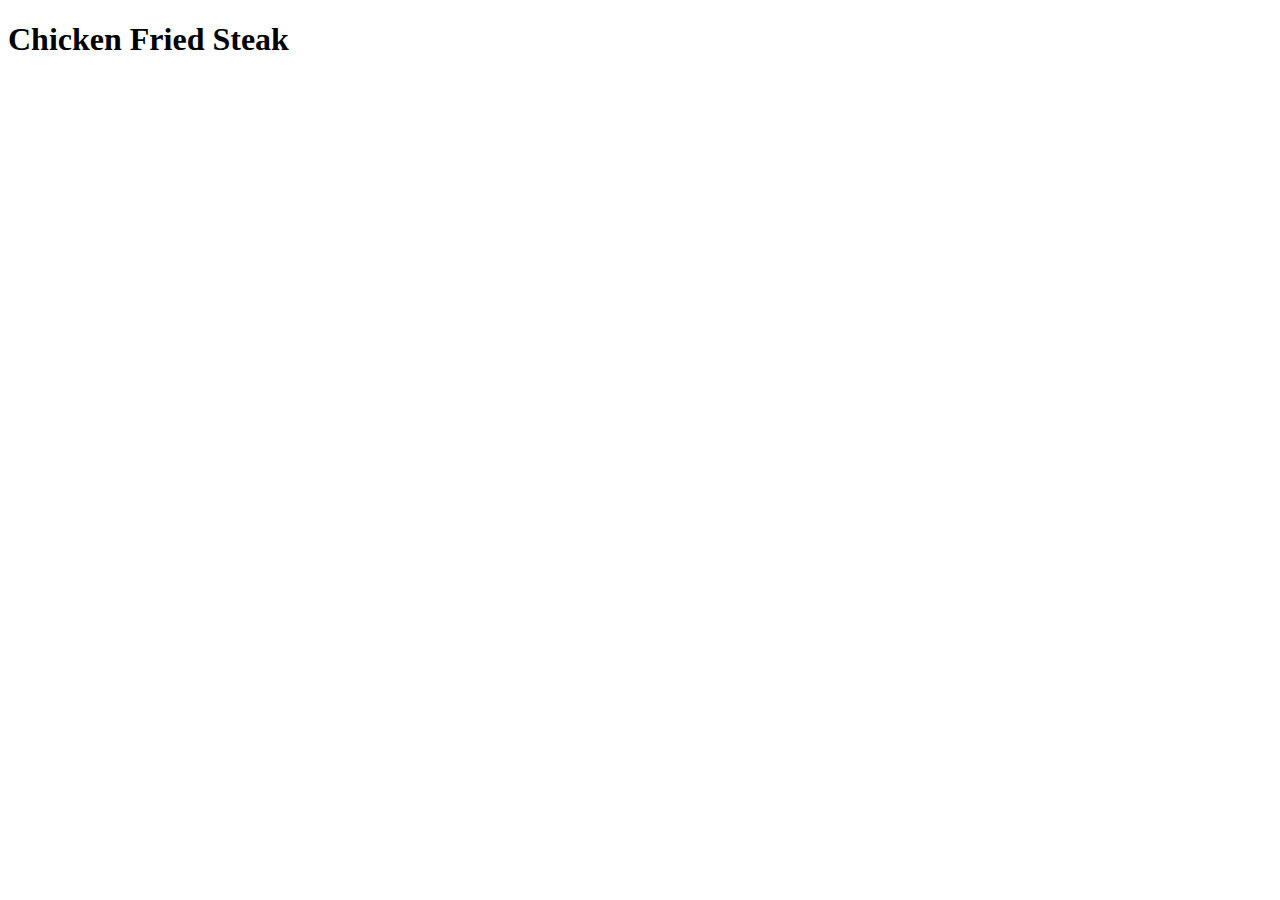
==== recipes/chicken-fried-steak.html @ f0899940 "Added boilerplate and H1 into body" ====
<!DOCTYPE html>
<html lang="en">
<head>
    <meta charset="UTF-8">
    <meta name="viewport" content="width=device-width, initial-scale=1.0">
    <title>Chicken Fried Steak</title>
</head>
<body>
    <h1>Chicken Fried Steak</h1>
</body>
</html>
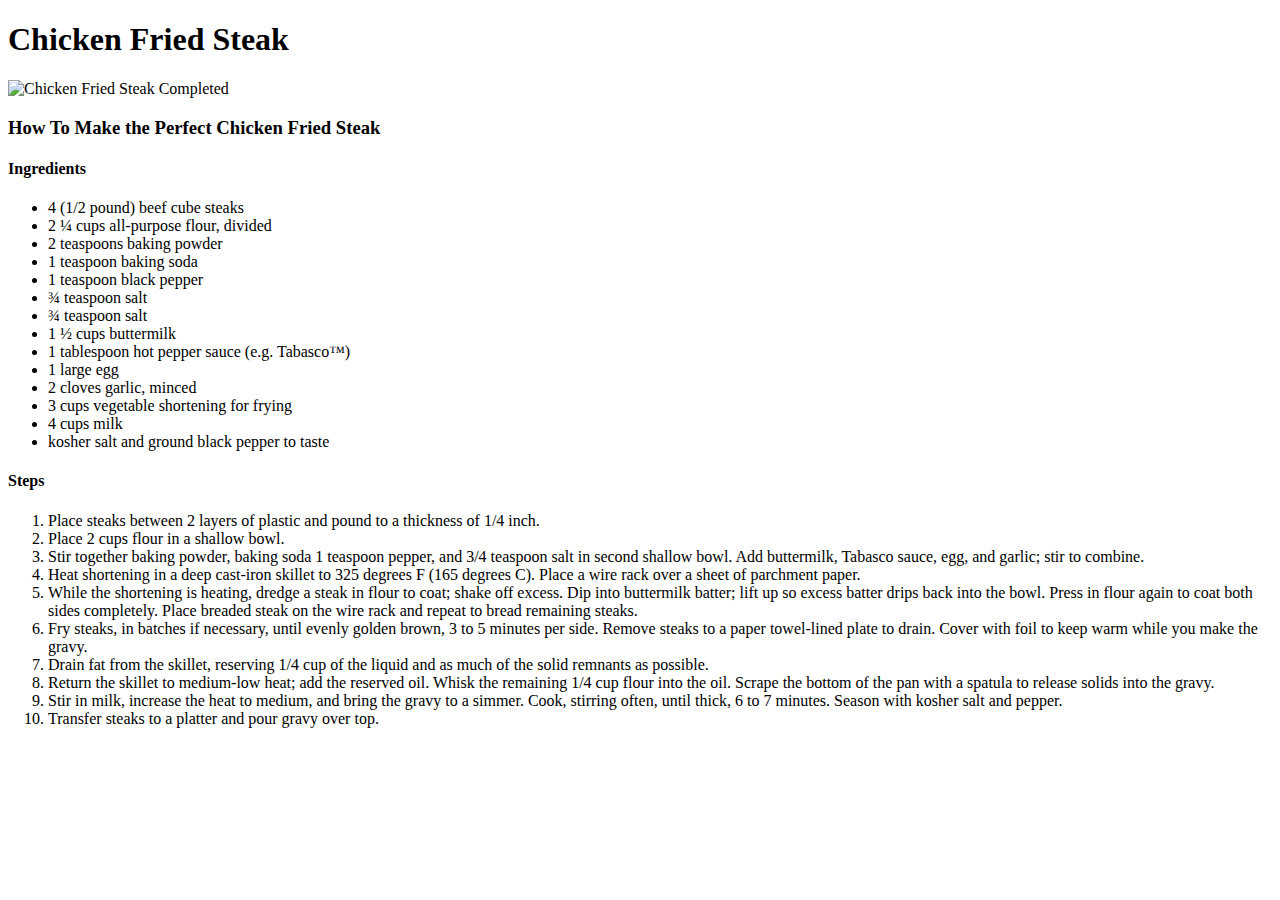
==== commit 3c57496f: "Added Recipe Image Src, Ingredients, Steps" ====
--- a/recipes/chicken-fried-steak.html
+++ b/recipes/chicken-fried-steak.html
@@ -7,5 +7,37 @@
 </head>
 <body>
     <h1>Chicken Fried Steak</h1>
+    <img src="chicken-fried-steak.png" alt="Chicken Fried Steak Completed">
+    <h3>How To Make the Perfect Chicken Fried Steak</h3>
+    <h4>Ingredients</h4>
+        <ul>
+            <li>4 (1/2 pound) beef cube steaks</li>
+            <li>2 ¼ cups all-purpose flour, divided</li>
+            <li>2 teaspoons baking powder</li>
+            <li>1 teaspoon baking soda</li>
+            <li>1 teaspoon black pepper</li>
+            <li>¾ teaspoon salt</li>
+            <li>¾ teaspoon salt</li>
+            <li>1 ½ cups buttermilk</li>
+            <li>1 tablespoon hot pepper sauce (e.g. Tabasco™)</li>
+            <li>1 large egg</li>
+            <li>2 cloves garlic, minced</li>
+            <li>3 cups vegetable shortening for frying</li>
+            <li>4 cups milk</li>
+            <li>kosher salt and ground black pepper to taste</li>
+        </ul>
+    <h4>Steps</h4>
+        <ol>
+            <li>Place steaks between 2 layers of plastic and pound to a thickness of 1/4 inch.</li>
+            <li>Place 2 cups flour in a shallow bowl.</li>
+            <li>Stir together baking powder, baking soda 1 teaspoon pepper, and 3/4 teaspoon salt in second shallow bowl. Add buttermilk, Tabasco sauce, egg, and garlic; stir to combine.</li>
+            <li>Heat shortening in a deep cast-iron skillet to 325 degrees F (165 degrees C). Place a wire rack over a sheet of parchment paper.</li>
+            <li>While the shortening is heating, dredge a steak in flour to coat; shake off excess. Dip into buttermilk batter; lift up so excess batter drips back into the bowl. Press in flour again to coat both sides completely. Place breaded steak on the wire rack and repeat to bread remaining steaks.</li>
+            <li>Fry steaks, in batches if necessary, until evenly golden brown, 3 to 5 minutes per side. Remove steaks to a paper towel-lined plate to drain. Cover with foil to keep warm while you make the gravy.</li>
+            <li>Drain fat from the skillet, reserving 1/4 cup of the liquid and as much of the solid remnants as possible.</li>
+            <li>Return the skillet to medium-low heat; add the reserved oil. Whisk the remaining 1/4 cup flour into the oil. Scrape the bottom of the pan with a spatula to release solids into the gravy.</li>
+            <li>Stir in milk, increase the heat to medium, and bring the gravy to a simmer. Cook, stirring often, until thick, 6 to 7 minutes. Season with kosher salt and pepper.</li>
+            <li>Transfer steaks to a platter and pour gravy over top.</li>
+        </ol>
 </body>
 </html>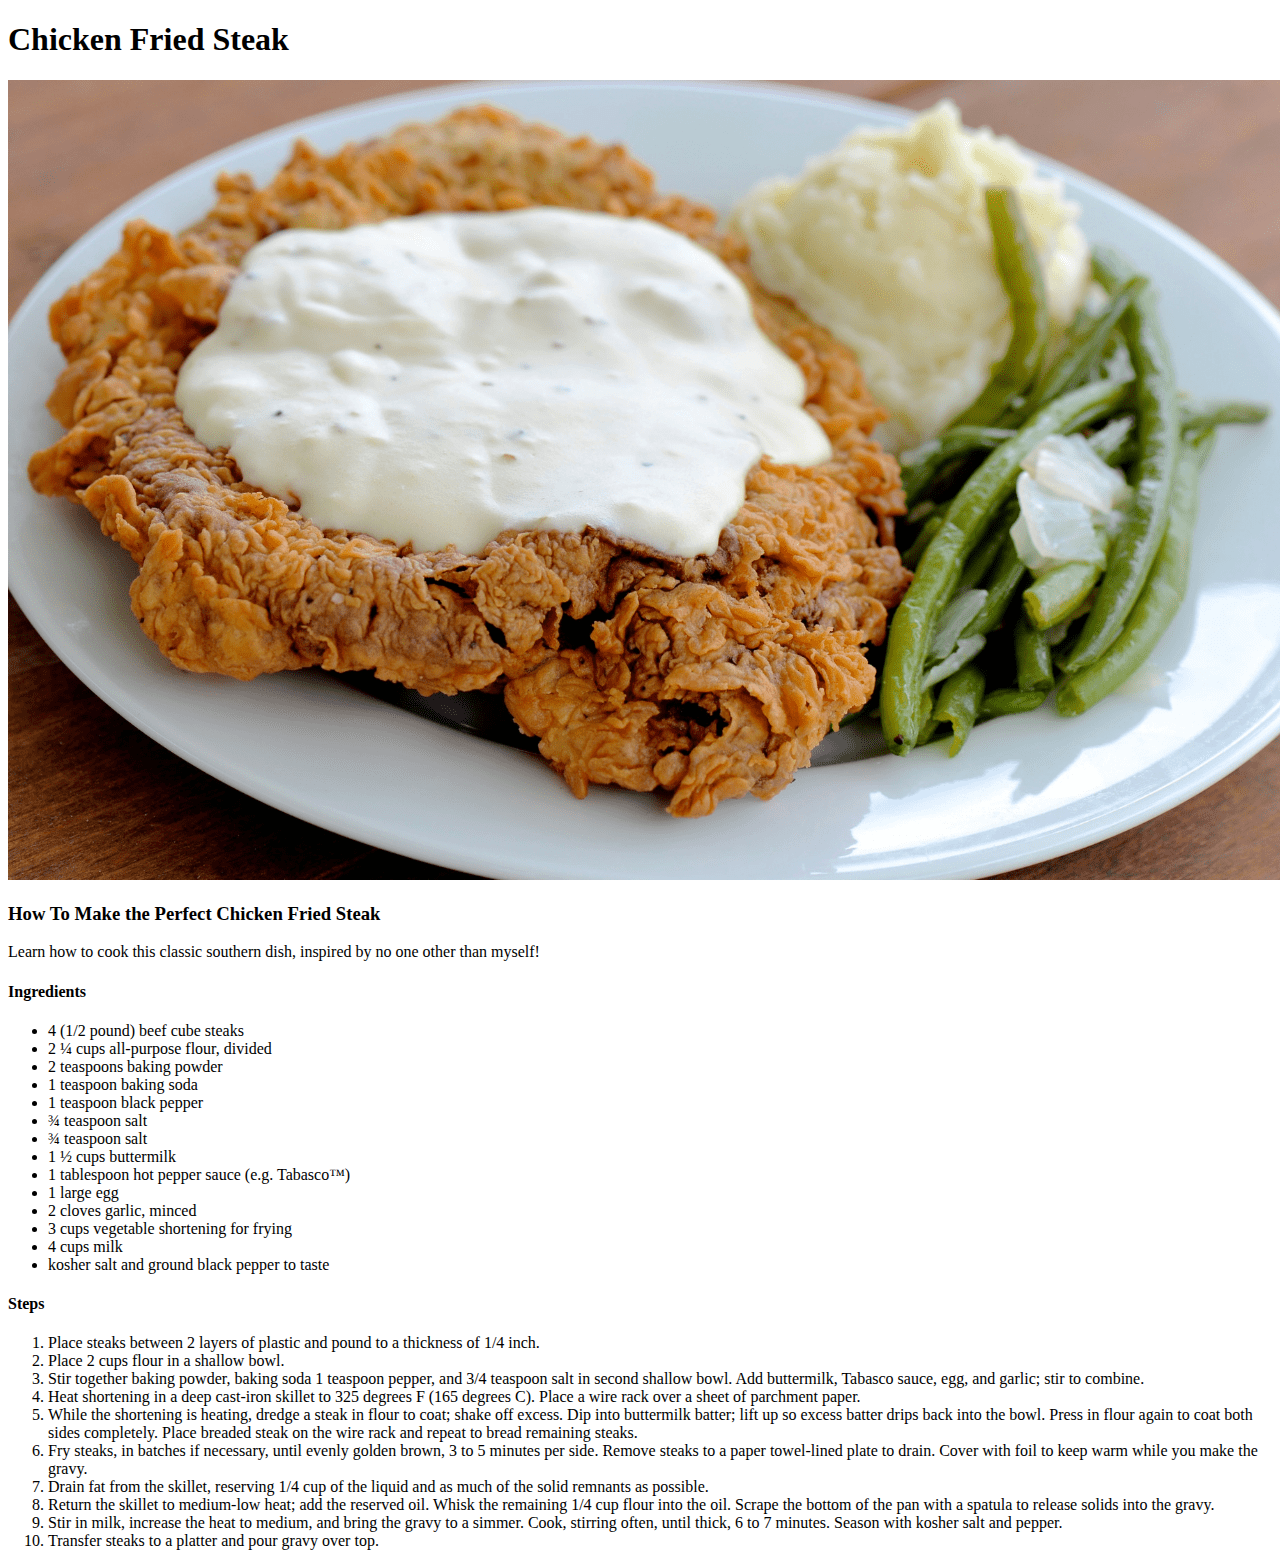
==== commit ec032a4a: "Additional changes to recipes pages" ====
--- a/recipes/chicken-fried-steak.html
+++ b/recipes/chicken-fried-steak.html
@@ -9,6 +9,7 @@
     <h1>Chicken Fried Steak</h1>
     <img src="chicken-fried-steak.png" alt="Chicken Fried Steak Completed">
     <h3>How To Make the Perfect Chicken Fried Steak</h3>
+    <p>Learn how to cook this classic southern dish, inspired by no one other than myself!</p>
     <h4>Ingredients</h4>
         <ul>
             <li>4 (1/2 pound) beef cube steaks</li>
